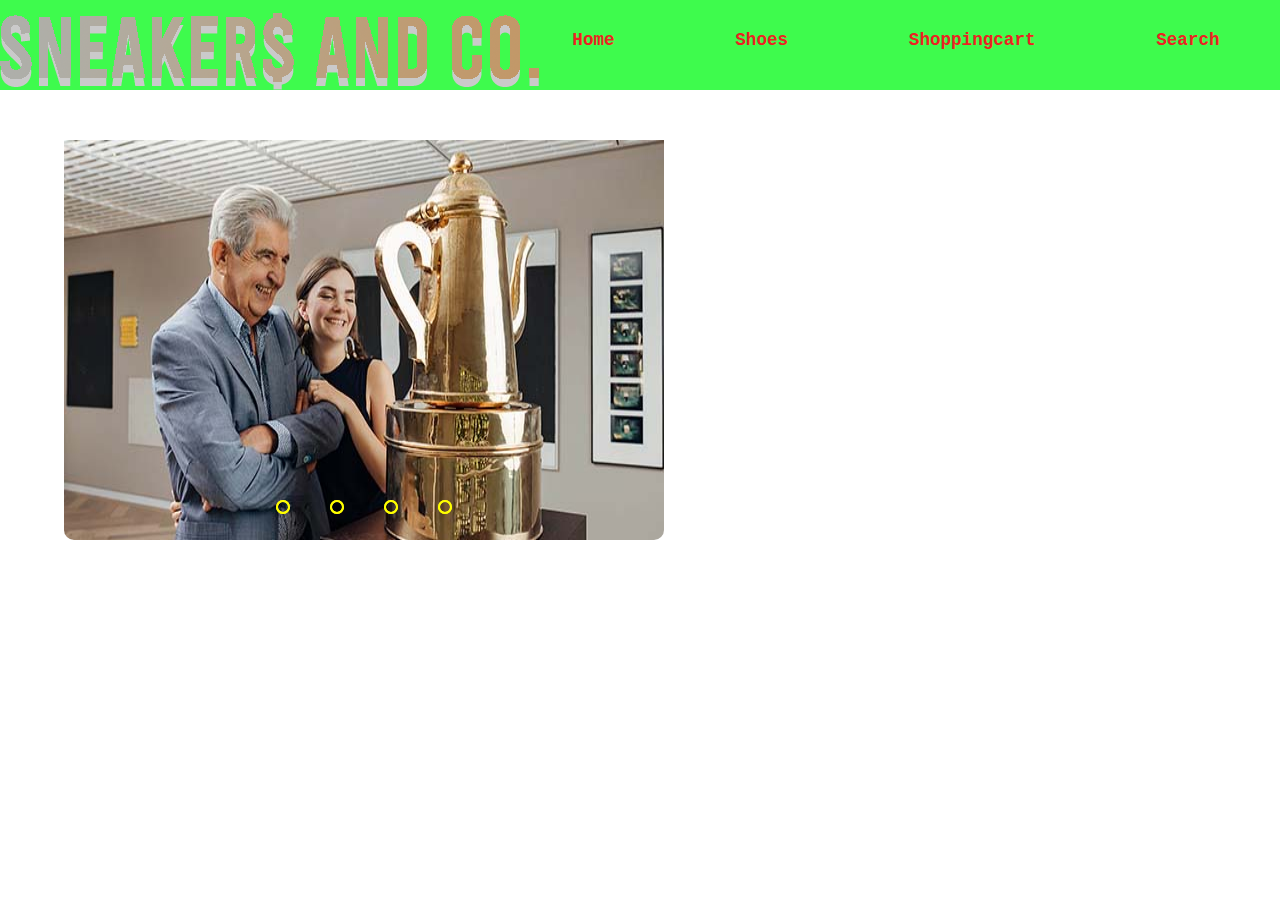
==== make it rain/index.html @ da3bf9a8 "responsive hoofdpagina en slider erbij" ====
<!DOCTYPE html>
<html lang="en">
<head>
    <meta charset="UTF-8">
    <meta http-equiv="X-UA-Compatible" content="IE=edge">
    <link rel="stylesheet" href="style.css">
    <link rel="stylesheet" href="./fotoslider kopie/style.css">
    <meta name="viewport" content="width=device-width, initial-scale=1.0">
    <title>Document</title>
</head>
<body>

<nav>
    <input id="nav-toggle" type="checkbox">
    <div class="logo"> <img src="Logo (PNG) kopie.png" alt=""></div>
    <ul class="links">
        <li><a href="#home">Home</a></li>
        <li><a href="#shoes">Shoes</a></li>
        <li><a href="#shoppingcart">Shoppingcart</a></li>
        <li><a href="#search">Search</a></li>
    </ul>
    <label for="nav-toggle" class="icon-burger">
        <div class="line"></div>
        <div class="line"></div>
        <div class="line"></div>
       
    </label>
</nav>
<div class="container">
    <div class="slider">
        <div class="slides"> 
            <!--radio buttons start-->
            <input type="radio" name="radio-btn" id="radio1" >
            <input type="radio" name="radio-btn" id="radio2" >
            <input type="radio" name="radio-btn" id="radio3" >
            <input type="radio" name="radio-btn" id="radio4" >
            <!--radio buttons end-->
            <!--slide Image start-->
            <div class="slide first">
                <img src="./fotoslider kopie/beker1.jpg" alt="">
            </div>
            <div class="slide">
                <img src="./fotoslider kopie/kunstwerk1.jpg" alt="">
            </div>
            <div class="slide">
                <img src="./fotoslider kopie/LAM-filmpje-Bad-Grapes_FCZ2924-CZFc2020-027.jpg" alt="">
            </div>
            <div class="slide">
                <img src="./fotoslider kopie/Lisse-113.jpg" alt="">
            </div>
            <!--slide Image end-->
            <!--automtic navigation start-->
            <div class="navigation-auto">
                <div class="auto-btn1"></div>
                <div class="auto-btn2"></div>
                <div class="auto-btn3"></div>
                <div class="auto-btn4"></div>
            </div>
            <!--automtic  navigation end-->
        </div>
        <!--manual navigation start-->
        <div class="navigation-manual">
            <label for="radio1" class="manual-btn"></label>
            <label for="radio2" class="manual-btn"></label>
            <label for="radio3" class="manual-btn"></label>
            <label for="radio4" class="manual-btn"></label>
        </div>
        <!--manual navigation end-->

    </div>
    <!--Image slider Eind-->
    <script type="text/javascript"> 
    var counter = 1; 
    setInterval(function(){
        document.getElementById('radio' + counter).checked = true;
        counter++;
        if(counter > 4){
            counter = 1;
        }
    },5000);
    
    
    </script>
    
</div>
</body>
</html>
---- make it rain/style.css ----
body{
  padding: 0%;
  margin: 0%;
}
.container{
  position: relative;
  margin-top: 0%;
}
nav{
  position: relative;
  z-index: 10;
  left: 0%;
  right: 0%;
  top: 0%;
  font-family: 'Courier New', Courier, monospace;
  height: 10%;
  background-color: rgb(62, 251, 77);
}
nav div.logo{
  float: left;
  width: 40%;
  height: auto;
  display: flex;
  margin-top: 1%;
  
}
nav ul.links{
  float: right;
  padding: 0%;
  margin: 0%;
  width: 60%;
  margin-top: 1%;
  display: flex;
  justify-content: space-around;
  align-items: center;
}
nav .links li{
  list-style: none;
}
nav .links a{
  display: block;
  padding: 1em;
  /*background-color: rgb(98, 98, 98);*/
  font-size: 110%;
  font-weight: bold;
  color: rgb(236, 34, 34);
  text-decoration:none ;
}
#nav-toggle{
  position: absolute;
  top: -100px;
}
nav .icon-burger{
  display: none;
  position: absolute;
  right: 5%;
  top: 50%;
  transform: rotateY(-50%);


}
nav .icon-burger .line{
  width: 30px;
  height: 5px;
  background-color: white;
  margin: 5px;
  border-radius: 3px;
  transition: all .3s ease-in-out;
}
@media screen and (max-width: 860px) {
  nav div.logo{
    float: none;
    width: auto;
    justify-content: center;
    
  }
  nav ul.links{
    float: none;
    position: fixed;
    flex-direction: column;
    justify-content: space-evenly;
    z-index: 9;
    width: auto;
    height: auto;
    left: 0%;
    right: 0%;
    top: 9.4%;
    bottom: 100%;
    background-color: rgba(128, 128, 128, 0.342);
    overflow: hidden;
    transition: all .5s ease-in-out;
  }
  nav .links a{
    font-size: 100%;
  }
  nav .icon-burger{
    display: block;
  }
  nav :checked ~ .links{
    bottom: 0%;
  }
  nav :checked ~ .icon-burger .line:nth-child(1){
    transform: translateY(10px) ;
  }
  

}
---- make it rain/fotoslider kopie/style.css ----
body{
    margin: 0%;
    padding: 0%;
    height: 100vh;
    
    
    background-color:white;
}
.slider{
    width: 600px;
    height: 400px;
    border-radius:10px ;
    overflow: hidden;
    padding-top: 50px;
    margin-left: 5%;
}
.slides{
    width: 600px;
    height: 400px;
    display: flex;
}
.slides input{
    display: none;
}
.slide{
    width: 100%;
    transition: 2s;
}
.slide img{
    width: 600px;
    height: 400px;
}
/* css for manual slide navigatoin*/

.navigation-manual{
    position: absolute;
    width: 600px;
    height: 5px;
    display: flex;
    padding-left: 212px;
    margin-top: -40px;

}
.manual-btn{
    border: 2px solid yellow;
    padding: 5px;
    border-radius: 10px;
    cursor: pointer;
    transition: 2s;
}
.manual-btn:not(:last-child){
    margin-right: 40px;
}

.manual-btn:hover{
    background-color: yellow;
}

#radio1:checked ~ .first{
margin-left: 0%;
}

#radio2:checked ~ .first{
    margin-left: -100%;
}

#radio3:checked ~ .first{
margin-left: -200%;
}

#radio4:checked ~ .first{
margin-left: -300%;
} 

/*css for auto navigation*/

.navigation-auto{
    position: absolute;
    display: flex;
    justify-content: center;
    width: 600px;
    margin-top: 360px;
    height: 5px;
}

.navigation-auto div{
    border: 2px solid yellow;
    padding: 5px;
    border-radius: 10px;
    transition: 2s;
}

 .navigation-auto div:not(:last-child){
 margin-right: 40px;
} 

#radio1:checked ~ .navigation-auto .auto-btn1{
    background-color: yellow;
}

#radio2:checked ~ .navigation-auto .auto-btn2{
    background-color: yellow;
}

#radio3:checked ~ .navigation-auto .auto-btn3{
    background-color: yellow;
}

#radio4:checked ~ .navigation-auto .auto-btn4{
    background-color: yellow;
}
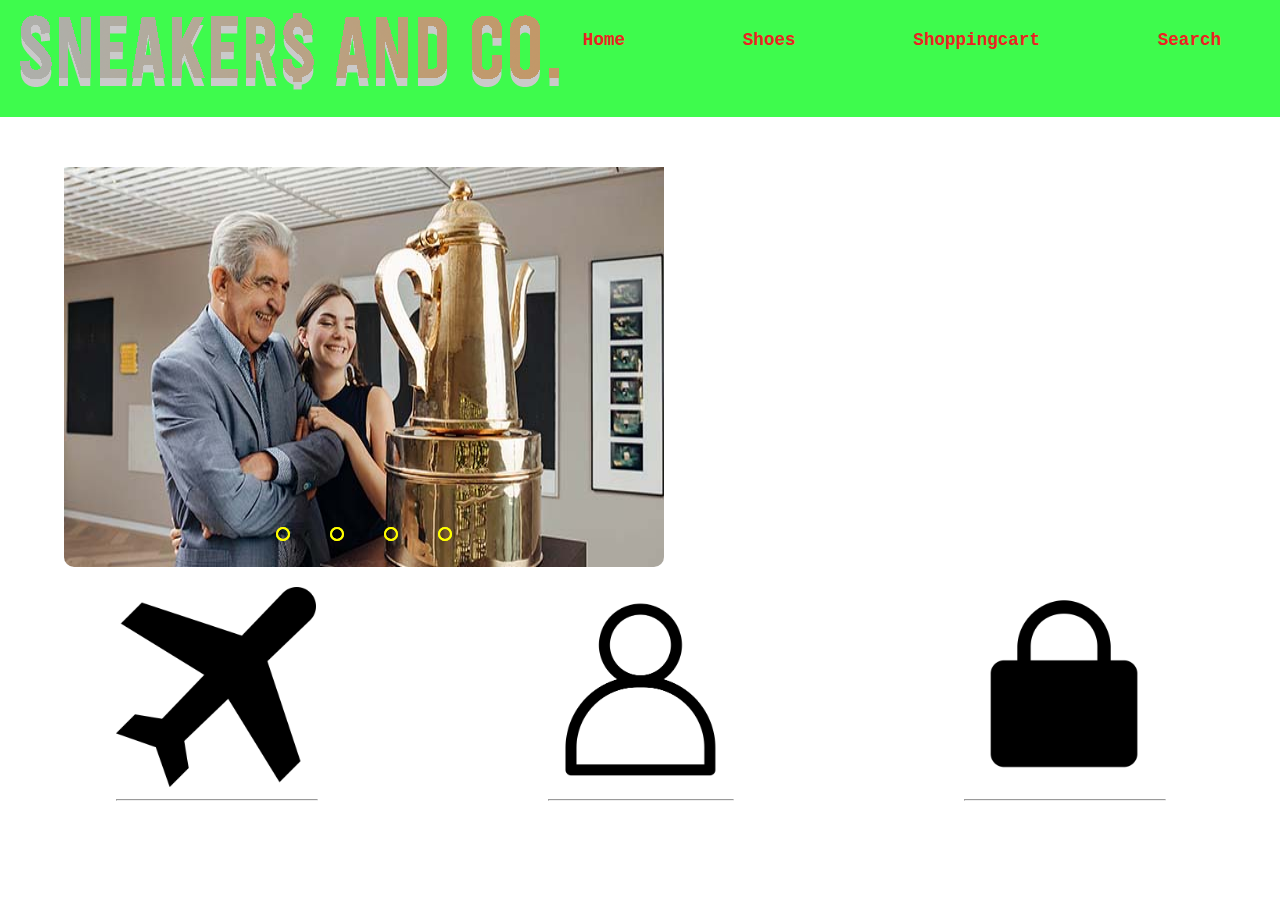
==== commit 7c063905: "Header en aan Icons gewerkt" ====
--- a/make it rain/index.html
+++ b/make it rain/index.html
@@ -12,7 +12,7 @@
 
 <nav>
     <input id="nav-toggle" type="checkbox">
-    <div class="logo"> <img src="Logo (PNG) kopie.png" alt=""></div>
+    <div class="logo"> <img src="Logo (PNG) kopie.png" alt="" height=""></div>
     <ul class="links">
         <li><a href="#home">Home</a></li>
         <li><a href="#shoes">Shoes</a></li>
@@ -83,5 +83,20 @@
     </script>
     
 </div>
+<div class= "icons">
+        <div id="Foto1">
+            <img src="../Icoons/plane.png" alt="" style="height: 200px">
+            <hr style="width: 100%">
+        </div>
+        <div id="Foto2">
+            <img src="../Icoons/Person.png" alt="" style="height: 200px">
+            <hr style="width: 100%">
+        </div>
+        <div id="Foto3">
+            <img src="../Icoons/lock-afb.png" alt=""style="height: 200px">
+            <hr style="width: 100%">
+        </div>
+</div>
+
 </body>
 </html>--- a/make it rain/style.css
+++ b/make it rain/style.css
@@ -2,6 +2,11 @@
   padding: 0%;
   margin: 0%;
 }
+
+/* .logo {
+margin-left: 10px;
+} */
+
 .container{
   position: relative;
   margin-top: 0%;
@@ -13,8 +18,9 @@
   right: 0%;
   top: 0%;
   font-family: 'Courier New', Courier, monospace;
-  height: 10%;
+  height: 117px;
   background-color: rgb(62, 251, 77);
+  padding-left: 20px;
 }
 nav div.logo{
   float: left;
@@ -67,6 +73,26 @@
   border-radius: 3px;
   transition: all .3s ease-in-out;
 }
+.icons{
+  display: flex;
+  justify-content: space-around;
+  margin-top: 20px;
+  align-items: center;
+}
+#Foto1 {
+  /* float: left; */
+  
+}
+#Foto2 {
+  /* float: left; */
+ 
+}
+#Foto3 {
+  /* float: left; */
+ 
+}
+/* Kleinscherm */
+
 @media screen and (max-width: 860px) {
   nav div.logo{
     float: none;
@@ -102,6 +128,5 @@
   nav :checked ~ .icon-burger .line:nth-child(1){
     transform: translateY(10px) ;
   }
-  
 
 }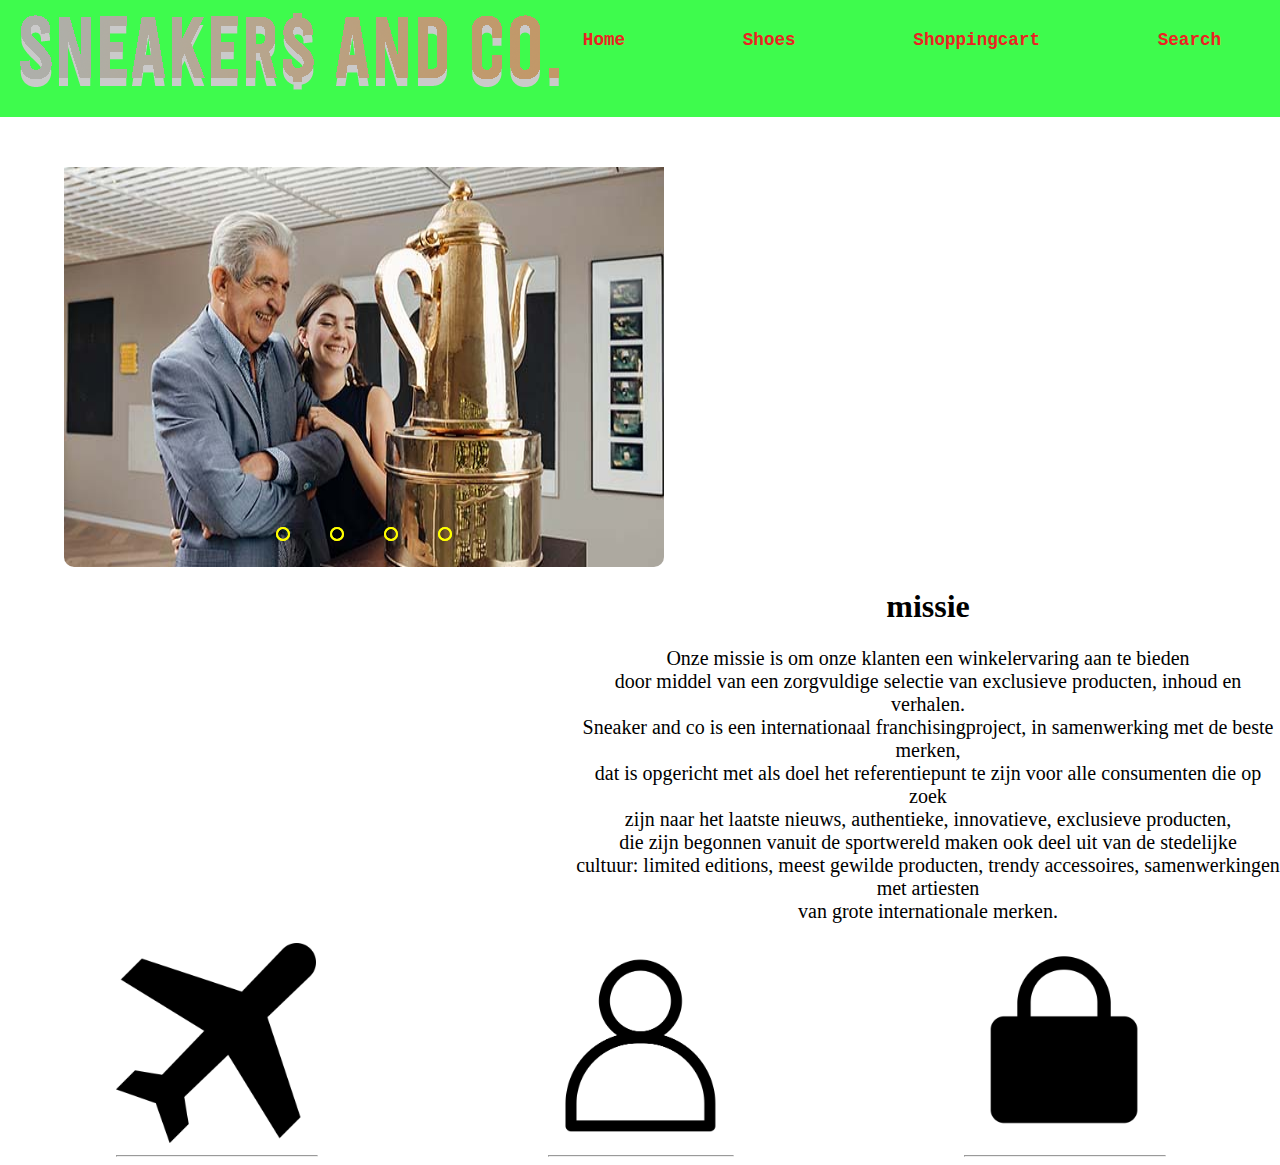
==== commit 27231286: "Text toegevoegd" ====
--- a/make it rain/index.html
+++ b/make it rain/index.html
@@ -81,6 +81,27 @@
     
     
     </script>
+
+<div id="Tekst"> 
+    <h1>missie</h1>
+    <p>
+        Onze missie is om onze klanten een winkelervaring aan te bieden 
+        <br>
+        door middel van een zorgvuldige selectie van exclusieve producten, inhoud en verhalen. 
+        <br>
+        Sneaker and co is een internationaal franchisingproject, in samenwerking met de beste merken, 
+        <br>
+        dat is opgericht met als doel het referentiepunt te zijn voor alle consumenten die op zoek 
+        <br>
+        zijn naar het laatste nieuws, authentieke, innovatieve, exclusieve producten, 
+        <br>
+        die zijn begonnen vanuit de sportwereld maken ook deel uit van de stedelijke 
+        <br>
+        cultuur: limited editions, meest gewilde producten, trendy accessoires, samenwerkingen met artiesten 
+        <br>
+        van grote internationale merken.
+    </p>
+</div>  
     
 </div>
 <div class= "icons">
--- a/make it rain/style.css
+++ b/make it rain/style.css
@@ -73,6 +73,16 @@
   border-radius: 3px;
   transition: all .3s ease-in-out;
 }
+
+#Tekst {
+  margin-left: 45%;
+  text-align: center;
+}
+
+p {
+  font-size: 20px;
+}
+
 .icons{
   display: flex;
   justify-content: space-around;
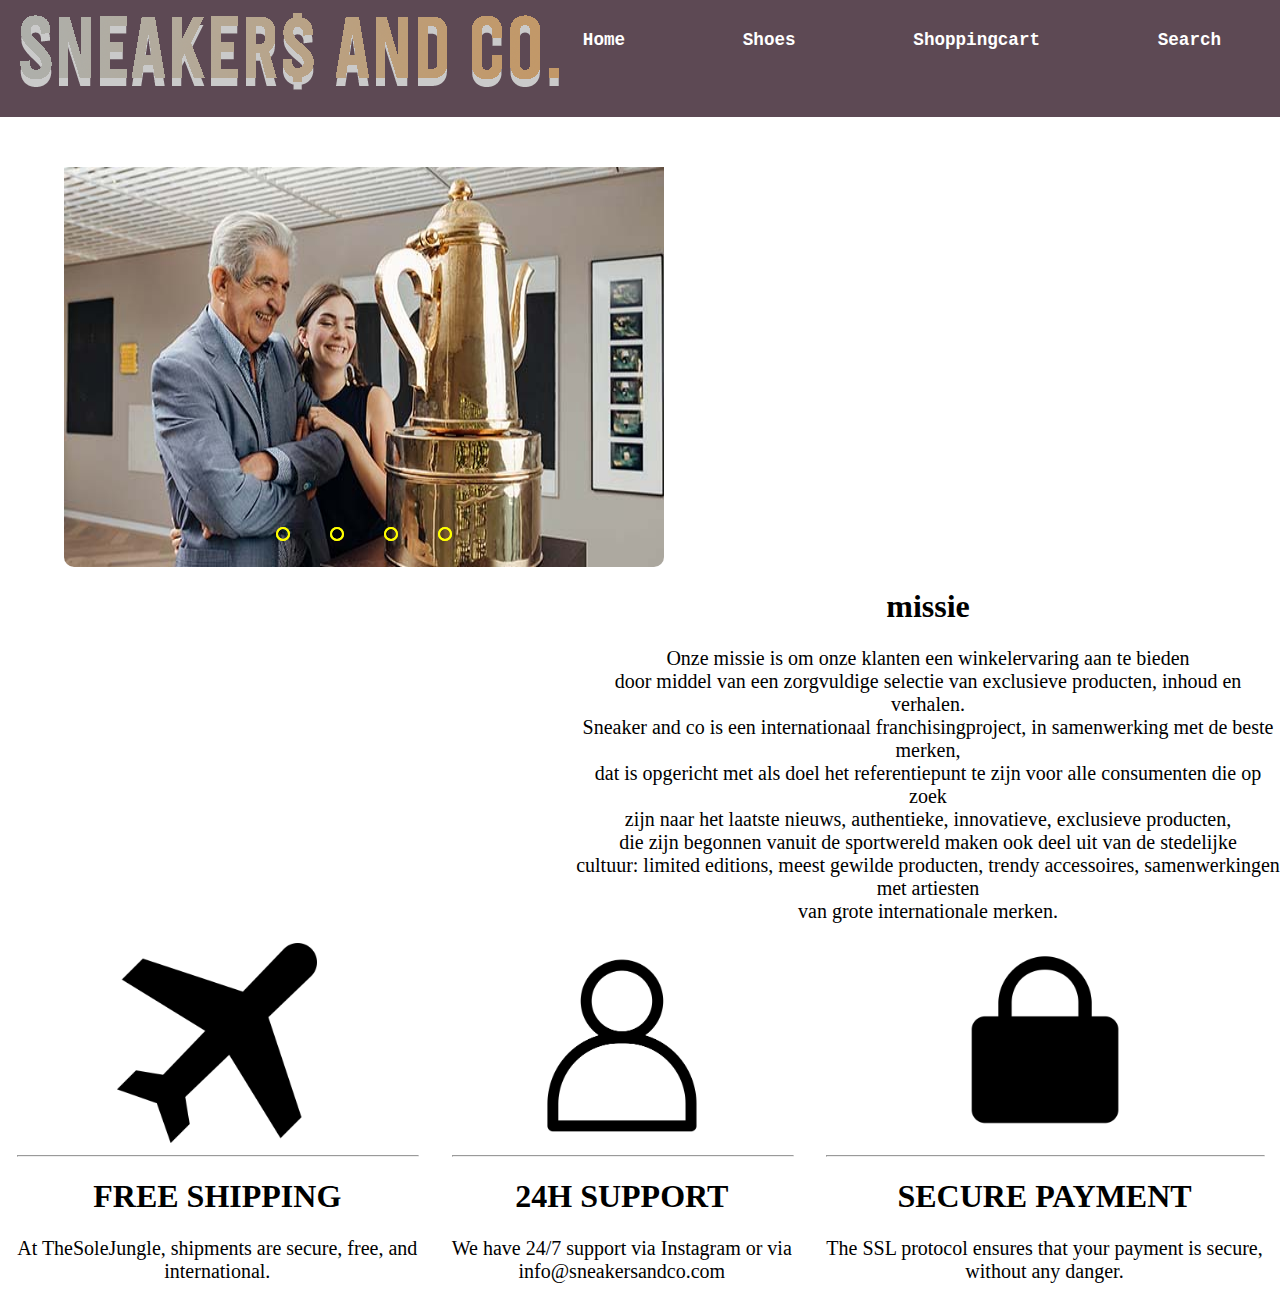
==== commit 2c8cc8f6: "aan Icons text gewerkt en aan de header" ====
--- a/make it rain/index.html
+++ b/make it rain/index.html
@@ -108,14 +108,26 @@
         <div id="Foto1">
             <img src="../Icoons/plane.png" alt="" style="height: 200px">
             <hr style="width: 100%">
+            <h1>FREE SHIPPING</h1>
+            <p>At TheSoleJungle, shipments are secure, free, and 
+                <br>
+                international.</p>
         </div>
         <div id="Foto2">
             <img src="../Icoons/Person.png" alt="" style="height: 200px">
             <hr style="width: 100%">
+            <h1>24H SUPPORT</h1>
+            <p>We have 24/7 support via Instagram or via 
+                <br>
+                info@sneakersandco.com</p>
         </div>
         <div id="Foto3">
             <img src="../Icoons/lock-afb.png" alt=""style="height: 200px">
             <hr style="width: 100%">
+            <h1>SECURE PAYMENT</h1>
+            <p>The SSL protocol ensures that your payment is secure, 
+                <br>
+                without any danger.</p>
         </div>
 </div>
 
--- a/make it rain/style.css
+++ b/make it rain/style.css
@@ -19,7 +19,7 @@
   top: 0%;
   font-family: 'Courier New', Courier, monospace;
   height: 117px;
-  background-color: rgb(62, 251, 77);
+  background-color: #5D4954;
   padding-left: 20px;
 }
 nav div.logo{
@@ -49,7 +49,7 @@
   /*background-color: rgb(98, 98, 98);*/
   font-size: 110%;
   font-weight: bold;
-  color: rgb(236, 34, 34);
+  color: white;
   text-decoration:none ;
 }
 #nav-toggle{
@@ -88,6 +88,7 @@
   justify-content: space-around;
   margin-top: 20px;
   align-items: center;
+  text-align: center;
 }
 #Foto1 {
   /* float: left; */
